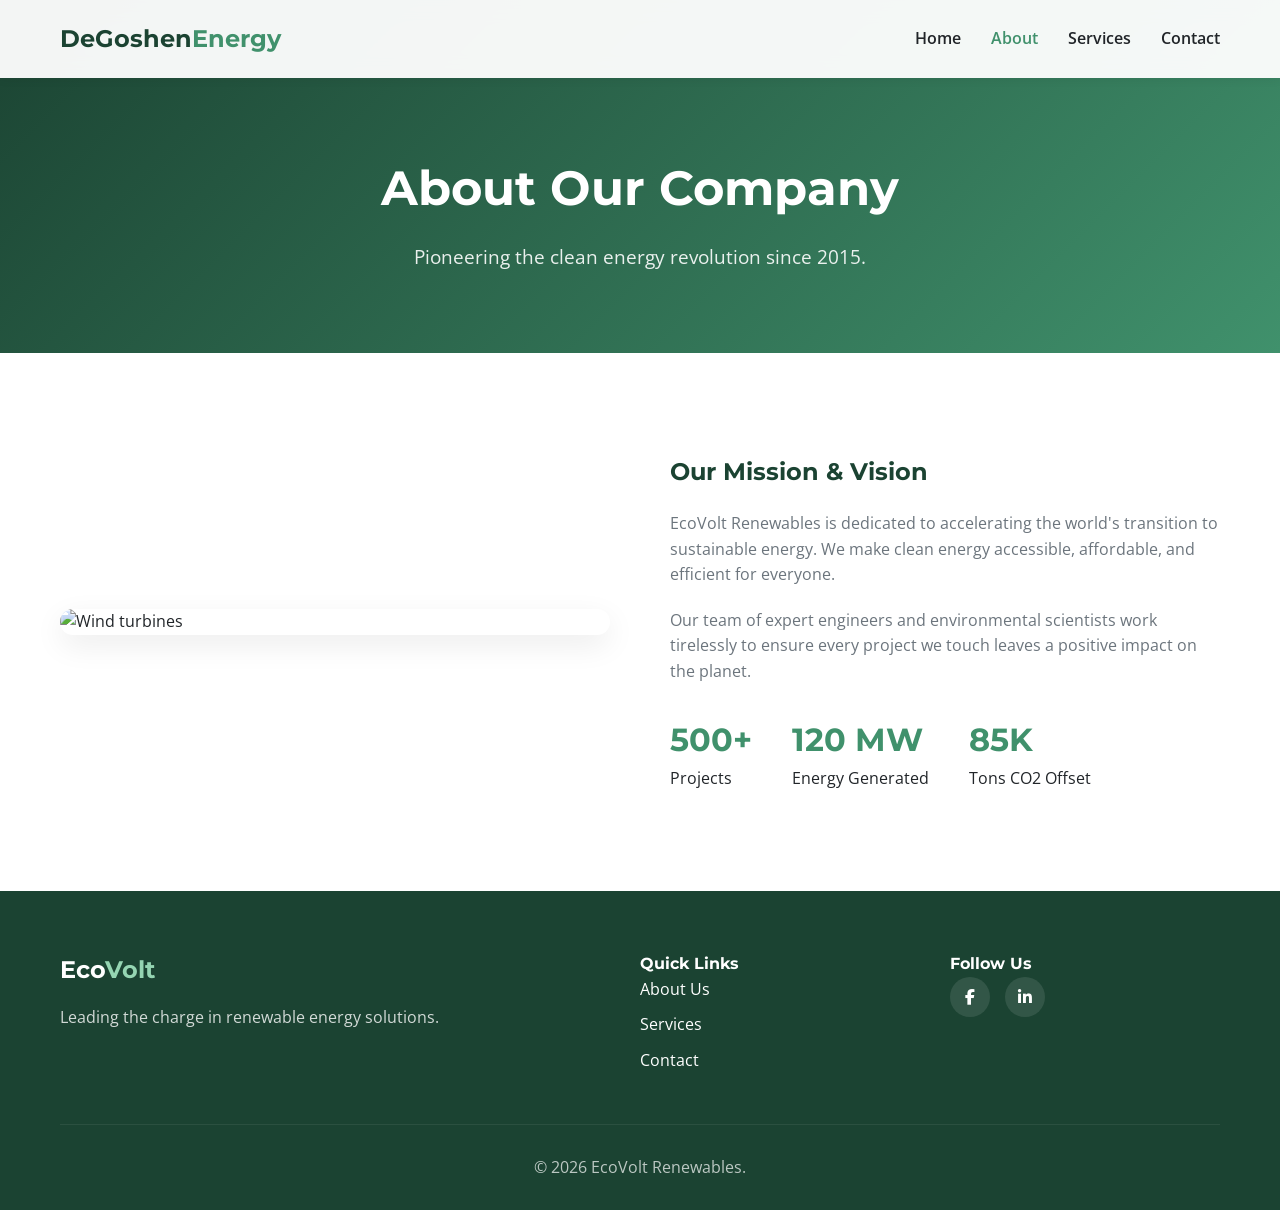
==== about.html @ 6605423f "Add files via upload" ====
<!DOCTYPE html>
<html lang="en">
<head>
    <meta charset="UTF-8">
    <meta name="viewport" content="width=device-width, initial-scale=1.0">
    <title>DeGoshen Energy Resources Limited | About Us</title>
    <link rel="stylesheet" href="https://cdnjs.cloudflare.com/ajax/libs/font-awesome/6.4.0/css/all.min.css">
    <link href="https://fonts.googleapis.com/css2?family=Montserrat:wght@400;600;700&family=Open+Sans:wght@400;600&display=swap" rel="stylesheet">
    <link rel="stylesheet" href="style.css">
</head>
<body>
    <header>
        <div class="container">
            <nav>
                <a href="index.html" class="logo">DeGoshen<span>Energy</span></a>
                <ul class="nav-links" id="navLinks">
                    <li><a href="index.html">Home</a></li>
                    <li><a href="about.html" class="active">About</a></li>
                    <li><a href="services.html">Services</a></li>
                    <li><a href="contact.html">Contact</a></li>
                </ul>
                <div class="menu-toggle" id="menuToggle"><i class="fas fa-bars"></i></div>
            </nav>
        </div>
    </header>

    <section class="hero-inner">
        <div class="container">
            <h1>About Our Company</h1>
            <p>Pioneering the clean energy revolution since 2015.</p>
        </div>
    </section>

    <section>
        <div class="container">
            <div class="about-grid">
                <div class="about-image">
                    <img src="https://images.unsplash.com/photo-1466611653911-95081537e5b7?auto=format&fit=crop&w=800&q=80" alt="Wind turbines">
                </div>
                <div>
                    <h2 style="color: var(--primary); margin-bottom: 20px;">Our Mission & Vision</h2>
                    <p style="color: var(--text-light); margin-bottom: 20px;">EcoVolt Renewables is dedicated to accelerating the world's transition to sustainable energy. We make clean energy accessible, affordable, and efficient for everyone.</p>
                    <p style="color: var(--text-light);">Our team of expert engineers and environmental scientists work tirelessly to ensure every project we touch leaves a positive impact on the planet.</p>
                    <div class="stats">
                        <div class="stat-item"><h3>500+</h3><p>Projects</p></div>
                        <div class="stat-item"><h3>120 MW</h3><p>Energy Generated</p></div>
                        <div class="stat-item"><h3>85K</h3><p>Tons CO2 Offset</p></div>
                    </div>
                </div>
            </div>
        </div>
    </section>

    <footer>
        <div class="container">
            <div class="footer-grid">
                <div><a href="index.html" class="logo" style="color: white;">Eco<span style="color: var(--accent);">Volt</span></a><p style="opacity: 0.8; margin-top: 15px;">Leading the charge in renewable energy solutions.</p></div>
                <div class="footer-links"><h4>Quick Links</h4><ul><li><a href="about.html">About Us</a></li><li><a href="services.html">Services</a></li><li><a href="contact.html">Contact</a></li></ul></div>
                <div><h4>Follow Us</h4><div class="social-icons"><a href="#"><i class="fab fa-facebook-f"></i></a><a href="#"><i class="fab fa-linkedin-in"></i></a></div></div>
            </div>
            <div class="copyright"><p>&copy; 2026 EcoVolt Renewables.</p></div>
        </div>
    </footer>
    <script src="script.js"></script>
</body>
</html>
---- style.css ----
/* --- VARIABLES & RESET --- */
:root {
    --primary: #1B4332; --secondary: #40916C; --accent: #95D5B2;
    --light-bg: #F8F9FA; --text-dark: #212529; --text-light: #6C757D; --white: #FFFFFF;
    --shadow: 0 10px 30px rgba(0,0,0,0.08); --transition: all 0.3s ease;
}
* { margin: 0; padding: 0; box-sizing: border-box; }
body { font-family: 'Open Sans', sans-serif; color: var(--text-dark); line-height: 1.6; background: var(--white); }
h1, h2, h3, h4 { font-family: 'Montserrat', sans-serif; font-weight: 700; }
a { text-decoration: none; color: inherit; }
ul { list-style: none; }
.container { max-width: 1200px; margin: 0 auto; padding: 0 20px; }
.btn { display: inline-block; padding: 14px 32px; background: var(--secondary); color: var(--white); border-radius: 50px; font-weight: 600; transition: var(--transition); border: none; cursor: pointer; }
.btn:hover { background: var(--primary); transform: translateY(-3px); }

/* --- HEADER & NAV --- */
header { position: fixed; top: 0; width: 100%; z-index: 1000; background: rgba(255, 255, 255, 0.95); backdrop-filter: blur(10px); box-shadow: 0 2px 10px rgba(0,0,0,0.05); }
nav { display: flex; justify-content: space-between; align-items: center; padding: 20px 0; }
.logo { font-family: 'Montserrat', sans-serif; font-size: 1.5rem; font-weight: 700; color: var(--primary); }
.logo span { color: var(--secondary); }
.nav-links { display: flex; gap: 30px; }
.nav-links a { font-weight: 600; transition: var(--transition); }
.nav-links a:hover, .nav-links a.active { color: var(--secondary); }
.menu-toggle { display: none; font-size: 1.5rem; cursor: pointer; color: var(--primary); }

/* --- HERO SECTIONS --- */
.hero-home { height: 100vh; background: linear-gradient(135deg, rgba(27, 67, 50, 0.85), rgba(64, 145, 108, 0.85)), url('https://images.unsplash.com/photo-1509391366360-2e959784a276?auto=format&fit=crop&w=1920&q=80') center/cover; display: flex; align-items: center; color: var(--white); text-align: center; padding-top: 80px; }
.hero-home h1 { font-size: 3.5rem; margin-bottom: 20px; }
.hero-home p { font-size: 1.25rem; margin-bottom: 30px; max-width: 700px; margin-left: auto; margin-right: auto; }
.hero-home .btn { background: var(--white); color: var(--primary); }

.hero-inner { padding: 150px 0 80px; background: linear-gradient(135deg, var(--primary), var(--secondary)); color: var(--white); text-align: center; }
.hero-inner h1 { font-size: 3rem; margin-bottom: 15px; }
.hero-inner p { font-size: 1.2rem; opacity: 0.9; max-width: 600px; margin: 0 auto; }

/* --- GENERAL SECTIONS --- */
section { padding: 100px 0; }
.section-title { text-align: center; margin-bottom: 60px; }
.section-title h2 { font-size: 2.5rem; color: var(--primary); margin-bottom: 10px; }
.section-title p { color: var(--text-light); font-size: 1.1rem; }

/* --- ABOUT PAGE --- */
.about-grid { display: grid; grid-template-columns: 1fr 1fr; gap: 60px; align-items: center; }
.about-image { border-radius: 20px; overflow: hidden; box-shadow: var(--shadow); }
.about-image img { width: 100%; display: block; }
.stats { display: flex; gap: 40px; margin-top: 30px; }
.stat-item h3 { font-size: 2rem; color: var(--secondary); }

/* --- SERVICES PAGE --- */
.services-grid { display: grid; grid-template-columns: repeat(auto-fit, minmax(250px, 1fr)); gap: 30px; }
.service-card { background: var(--white); padding: 40px 30px; border-radius: 15px; text-align: center; box-shadow: var(--shadow); transition: var(--transition); border: 1px solid #eee; }
.service-card:hover { transform: translateY(-10px); border-color: var(--accent); }
.service-icon { width: 80px; height: 80px; background: var(--light-bg); color: var(--secondary); border-radius: 50%; display: flex; align-items: center; justify-content: center; margin: 0 auto 25px; font-size: 2rem; transition: var(--transition); }
.service-card:hover .service-icon { background: var(--secondary); color: var(--white); }

/* --- CONTACT PAGE --- */
.contact-grid { display: grid; grid-template-columns: 1fr 1.5fr; gap: 60px; }
.info-item { display: flex; align-items: flex-start; gap: 20px; margin-bottom: 25px; }
.info-item i { font-size: 1.5rem; color: var(--secondary); margin-top: 5px; }
.contact-form { background: var(--light-bg); padding: 40px; border-radius: 20px; }
.form-group { margin-bottom: 20px; }
.form-group input, .form-group textarea { width: 100%; padding: 15px; border: 1px solid #ddd; border-radius: 8px; font-family: inherit; }
.form-group textarea { resize: vertical; min-height: 120px; }

/* --- FOOTER --- */
footer { background: var(--primary); color: var(--white); padding: 60px 0 30px; }
.footer-grid { display: grid; grid-template-columns: 2fr 1fr 1fr; gap: 40px; margin-bottom: 40px; }
.footer-links ul li { margin-bottom: 10px; }
.social-icons { display: flex; gap: 15px; }
.social-icons a { width: 40px; height: 40px; background: rgba(255,255,255,0.1); border-radius: 50%; display: flex; align-items: center; justify-content: center; }
.copyright { text-align: center; padding-top: 30px; border-top: 1px solid rgba(255,255,255,0.1); opacity: 0.7; }

/* --- RESPONSIVE --- */
@media (max-width: 992px) {
    .about-grid, .contact-grid, .footer-grid { grid-template-columns: 1fr; }
    .hero-home h1 { font-size: 2.5rem; }
}
@media (max-width: 768px) {
    .menu-toggle { display: block; }
    .nav-links { position: absolute; top: 80px; left: 0; width: 100%; background: var(--white); flex-direction: column; align-items: center; padding: 20px 0; box-shadow: 0 10px 10px rgba(0,0,0,0.1); display: none; }
    .nav-links.active { display: flex; }
    .hero-home h1, .hero-inner h1 { font-size: 2rem; }
    .stats { flex-direction: column; gap: 20px; }
}
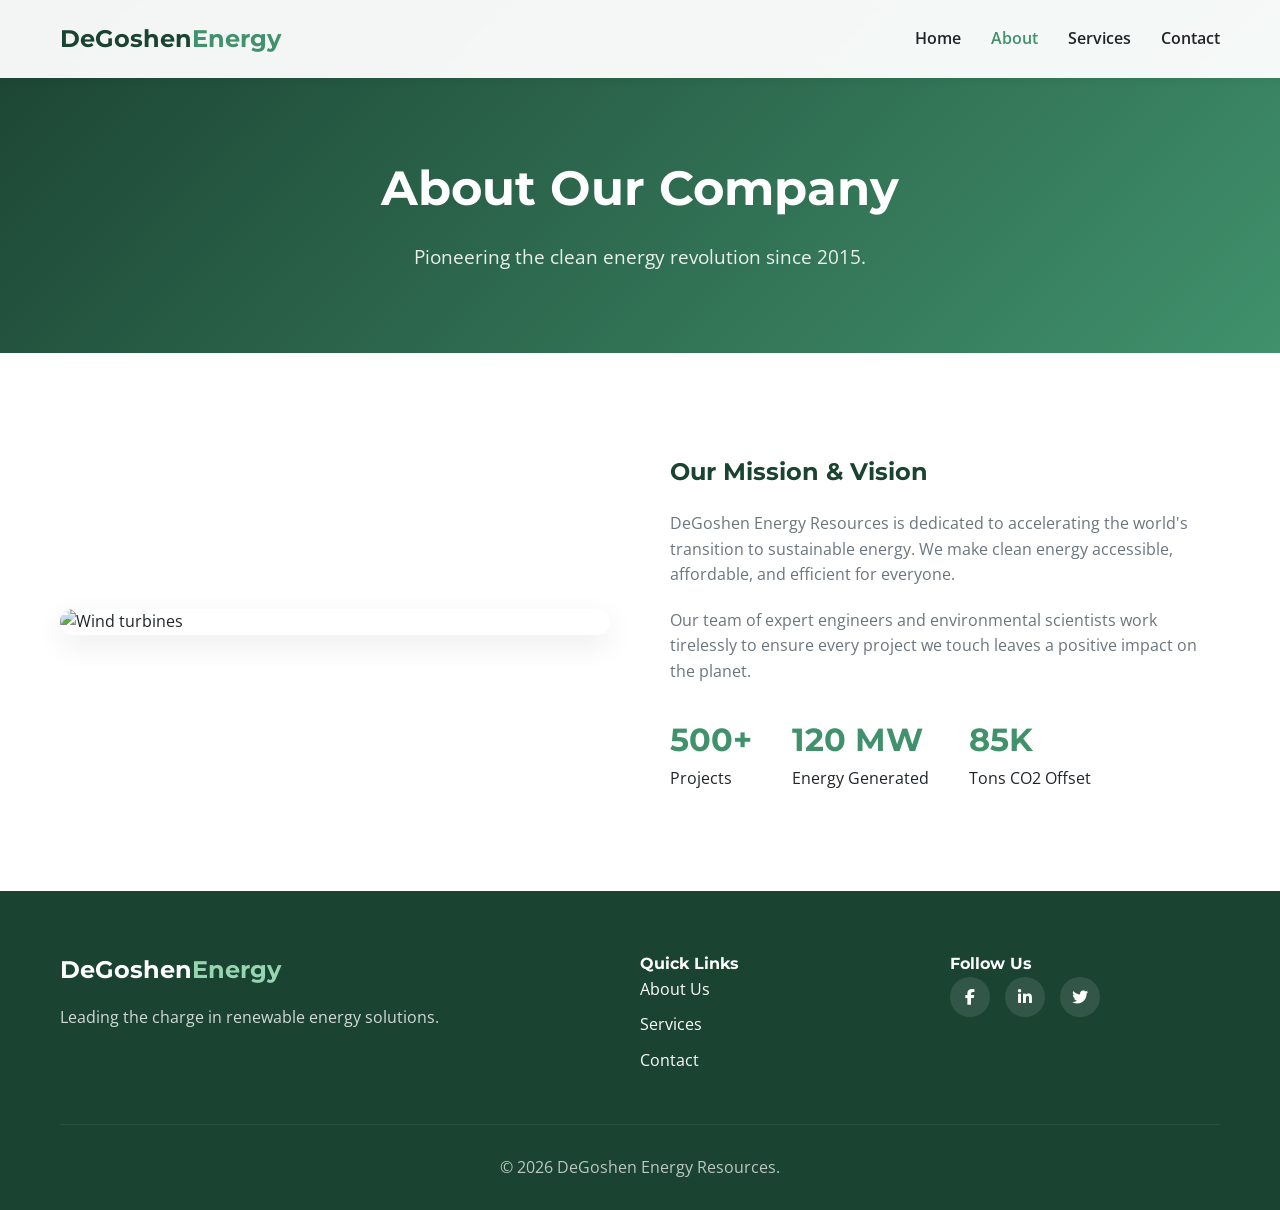
==== commit a9ed496c: "Update branding from EcoVolt to DeGoshen Energy" ====
--- a/about.html
+++ b/about.html
@@ -39,7 +39,7 @@
                 </div>
                 <div>
                     <h2 style="color: var(--primary); margin-bottom: 20px;">Our Mission & Vision</h2>
-                    <p style="color: var(--text-light); margin-bottom: 20px;">EcoVolt Renewables is dedicated to accelerating the world's transition to sustainable energy. We make clean energy accessible, affordable, and efficient for everyone.</p>
+                    <p style="color: var(--text-light); margin-bottom: 20px;">DeGoshen Energy Resources is dedicated to accelerating the world's transition to sustainable energy. We make clean energy accessible, affordable, and efficient for everyone.</p>
                     <p style="color: var(--text-light);">Our team of expert engineers and environmental scientists work tirelessly to ensure every project we touch leaves a positive impact on the planet.</p>
                     <div class="stats">
                         <div class="stat-item"><h3>500+</h3><p>Projects</p></div>
@@ -54,13 +54,13 @@
     <footer>
         <div class="container">
             <div class="footer-grid">
-                <div><a href="index.html" class="logo" style="color: white;">Eco<span style="color: var(--accent);">Volt</span></a><p style="opacity: 0.8; margin-top: 15px;">Leading the charge in renewable energy solutions.</p></div>
+                <div><a href="index.html" class="logo" style="color: white;">DeGoshen<span style="color: var(--accent);">Energy</span></a><p style="opacity: 0.8; margin-top: 15px;">Leading the charge in renewable energy solutions.</p></div>
                 <div class="footer-links"><h4>Quick Links</h4><ul><li><a href="about.html">About Us</a></li><li><a href="services.html">Services</a></li><li><a href="contact.html">Contact</a></li></ul></div>
-                <div><h4>Follow Us</h4><div class="social-icons"><a href="#"><i class="fab fa-facebook-f"></i></a><a href="#"><i class="fab fa-linkedin-in"></i></a></div></div>
+                <div><h4>Follow Us</h4><div class="social-icons"><a href="https://www.facebook.com/comraustine.chukwuemeka/"><i class="fab fa-facebook-f"></i></a><a href="https://www.linkedin.com/in/chukwuemeka-ukala-2976a32b8"><i class="fab fa-linkedin-in"></i></a><a href="https://www.x.com/BlessedAustineC"><i class="fab fa-twitter"></i></a></div></div>
             </div>
-            <div class="copyright"><p>&copy; 2026 EcoVolt Renewables.</p></div>
+            <div class="copyright"><p>&copy; 2026 DeGoshen Energy Resources.</p></div>
         </div>
     </footer>
     <script src="script.js"></script>
 </body>
-</html>+</html>
